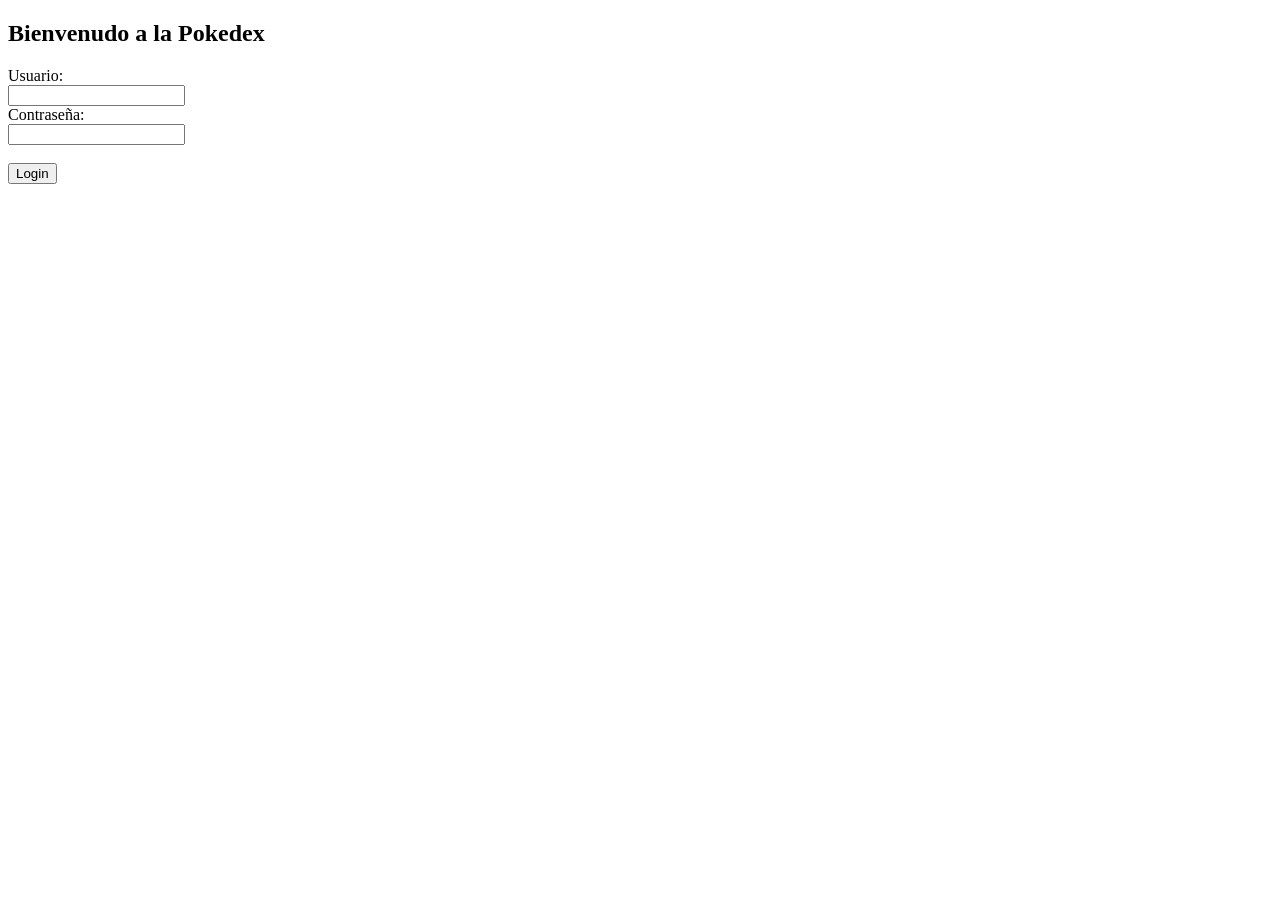
==== Proyecto/login.html @ e4207b7b "login" ====
<!DOCTYPE html>
<html>
<head>

</head> 
<h2> Bienvenudo a la Pokedex</h2>  
<body>
    <form action="Index.HTML">
        <label for="usuario">Usuario:</label><br>
        <input type="text" id="usu" name="usu" value=""><br>
        <label for="lname">Contraseña:</label><br>
        <input type="text" id="cont" name="cont" value=""><br><br>
        <input type="submit" value="Login">
    </form>
</body> 
</html>
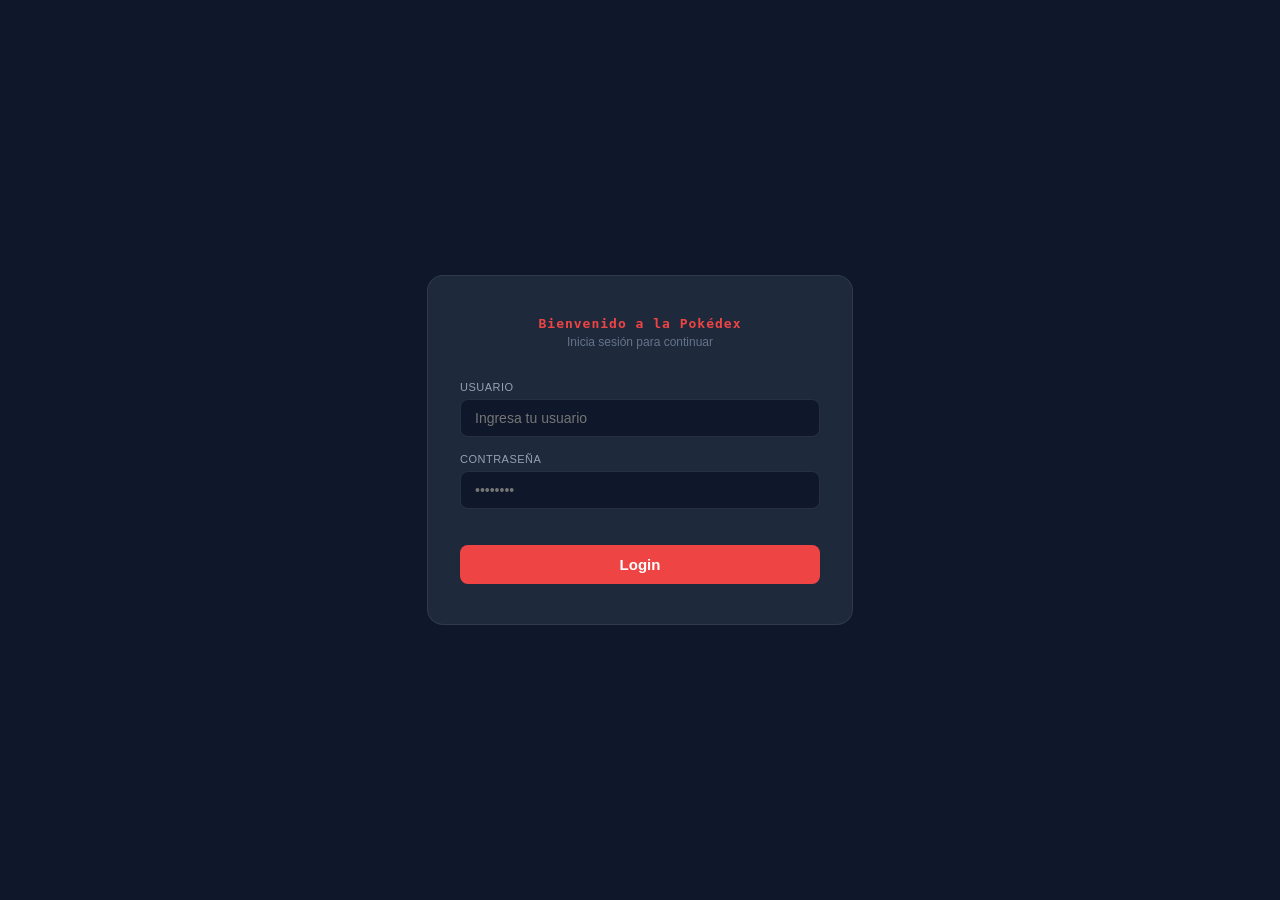
==== commit a3ba84c0: "css" ====
--- a/Proyecto/login.html
+++ b/Proyecto/login.html
@@ -1,16 +1,30 @@
 <!DOCTYPE html>
-<html>
+<html >
+    
 <head>
+  <meta charset="UTF-8">
+  <meta name="viewport" content="width=device-width, initial-scale=1.0">
+  <title>Pokédex - Login</title>
+  <link rel="stylesheet" href="Styles_log.css">
+</head>
+<body>
+  <div class="login-card">
+    <h2>Bienvenido a la Pokédex</h2>
+    <p class="subtitle">Inicia sesión para continuar</p>
 
-</head> 
-<h2> Bienvenudo a la Pokedex</h2>  
-<body>
     <form action="Index.HTML">
-        <label for="usuario">Usuario:</label><br>
-        <input type="text" id="usu" name="usu" value=""><br>
-        <label for="lname">Contraseña:</label><br>
-        <input type="text" id="cont" name="cont" value=""><br><br>
-        <input type="submit" value="Login">
+      <div class="field">
+        <label for="usu">Usuario</label>
+        <input type="text" id="usu" name="usu" placeholder="Ingresa tu usuario">
+      </div>
+
+      <div class="field">
+        <label for="cont">Contraseña</label>
+        <input type="password" id="cont" name="cont" placeholder="••••••••">
+      </div>
+
+      <input type="submit" value="Login">
     </form>
-</body> 
+  </div>
+</body>
 </html>
--- a/Proyecto/Styles_log.css
+++ b/Proyecto/Styles_log.css
@@ -0,0 +1,110 @@
+/*es la 1: 40 de la mañana y me quiero dormir pero me falta esto dormir*/
+ /*estilos para el loguin*/
+/* Variables de color*/
+body {
+  --bg:      #0f172a;
+  --bg2:     #1e293b;
+  --card:    rgba(30, 41, 59, 0.95);
+  --border:  rgba(255, 255, 255, 0.08);
+  --text:    #e2e8f0;
+  --muted:   #64748b;
+  --accent:  #ef4444;
+  --accent2: #b91c1c;
+  --r:       16px;
+  --t:       0.2s ease;
+
+  margin: 0;
+  min-height: 100vh;
+  display: flex;
+  align-items: center;
+  justify-content: center;
+  background: var(--bg);
+  font-family: 'Nunito', sans-serif;
+  color: var(--text);
+}
+
+/* Tarjeta principal del login  */
+.login-card {
+  background: var(--bg2);
+  border: 1px solid var(--border);
+  border-radius: var(--r);
+  padding: 2.5rem 2rem;
+  width: 100%;
+  max-width: 360px;
+  text-align: center;
+}
+
+/* Título y subtítulo */
+.login-card h2 {
+  font-family: 'Press Start 2P', monospace;
+  font-size: 13px;
+  color: var(--accent);
+  letter-spacing: 1px;
+  margin: 0 0 0.25rem;
+}
+
+.login-card p.subtitle {
+  font-size: 12px;
+  color: var(--muted);
+  margin: 0 0 2rem;
+}
+
+/* Campos del formulario */
+.field {
+  margin-bottom: 1rem;
+  text-align: left;
+}
+
+.field label {
+  display: block;
+  font-size: 11px;
+  color: #94a3b8;
+  text-transform: uppercase;
+  letter-spacing: 0.5px;
+  margin-bottom: 6px;
+}
+
+.field input {
+  width: 100%;
+  box-sizing: border-box;
+  background: var(--bg);
+  border: 1px solid rgba(255, 255, 255, 0.1);
+  border-radius: 8px;
+  padding: 10px 14px;
+  color: var(--text);
+  font-family: 'Nunito', sans-serif;
+  font-size: 14px;
+  outline: none;
+  transition: border-color var(--t);
+}
+
+.field input:focus {
+  border-color: var(--accent);
+}
+
+/* Botón de envío */
+input[type="submit"],
+.btn-login {
+  margin-top: 1.25rem;
+  width: 100%;
+  background: var(--accent);
+  color: #fff;
+  border: none;
+  border-radius: 8px;
+  padding: 11px;
+  font-family: 'Nunito', sans-serif;
+  font-size: 15px;
+  font-weight: 600;
+  cursor: pointer;
+  transition: background var(--t), transform 0.1s;
+}
+
+input[type="submit"]:hover,
+.btn-login:hover {
+  background: var(--accent2);
+}
+
+input[type="submit"]:active,
+.btn-login:active {
+  transform: scale(0.98);
+}
